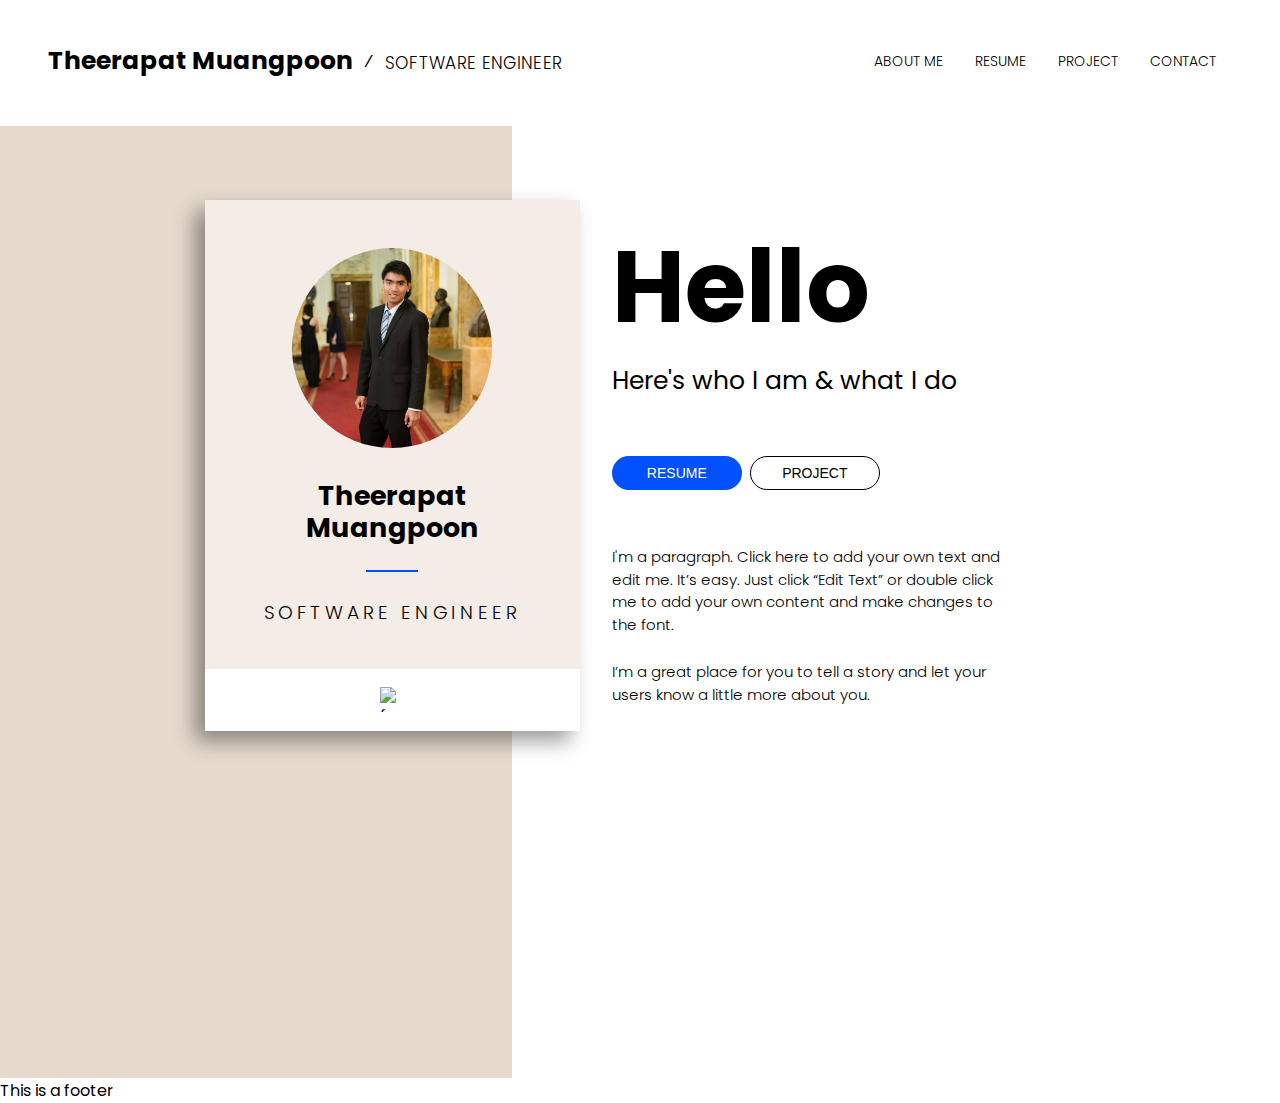
==== index.html @ 7ff553eb "first commit" ====
<!DOCTYPE html>
<html lang="en">
  <head>
    <meta charset="UTF-8" />
    <meta name="viewport" content="width=device-width, initial-scale=1.0" />
    <link href="css/styles.css" rel="stylesheet" />
    <link
      href="https://fonts.googleapis.com/css2?family=Poppins:wght@100;200;300;400;500;600;700&display=swap"
      rel="stylesheet"
    />
    <title>Personal Website</title>
  </head>

  <body>
    <header id="headbar">
      <div class="header-title">
        <p class="header-name">Theerapat Muangpoon</p>
        <pre class="header-position"> / </pre>
        <p class="header-position">Software Engineer</p>
      </div>
      <nav>
        <ul id="headbar-right">
          <li>
            <a href="./about">About Me</a>
          </li>
          <li>
            <a href="./resume.html">Resume</a>
          </li>
          <li>
            <a href="./project">Project</a>
          </li>
          <li>
            <a href="./contact">Contact</a>
          </li>
        </ul>
      </nav>
    </header>

    <main>
      <div id="spacer"></div>
      <div id="content">
        <div id="left-pane"></div>
        <div id="right-pane"></div>
      </div>
      <div id="content-card">
        <div id="card-profile">
          <img id="card-img" src="./photo.jpg" width="200px" height="200px" />
          <h2 id="card-name">
            Theerapat<br />
            Muangpoon
          </h2>
          <div id="card-divider"></div>
          <h3 id="card-position">Software Engineer</h3>
          <div id="social-links">
            <div id="social-links-group">
              <a
                href="https://www.facebook.com/theerapat.muangpoon/"
                rel="nofollow noopener"
                target="_blank"
                class="social-link"
                ><img
                  width="25px"
                  height="25px"
                  id="facebook"
                  alt="facebook"
                  src="https://static.wixstatic.com/media/0fdef751204647a3bbd7eaa2827ed4f9.png/v1/fill/w_50,h_50,al_c,q_85,usm_0.66_1.00_0.01/0fdef751204647a3bbd7eaa2827ed4f9.webp"
              /></a>
            </div>
          </div>
        </div>
        <div id="detail">
          <p id="detail-title">Hello</p>
          <p id="detail-subtitle">Here's who I am & what I do</p>
          <div id="button-group">
            <button class="button-filled">Resume</button>
            <button class="button-outlined">Project</button>
          </div>
          <p class="detail-paragraph">
            I'm a paragraph. Click here to add your own text and edit me. It’s
            easy. Just click “Edit Text” or double click me to add your own
            content and make changes to the font.
          </p>
          <p class="detail-paragraph">
            I’m a great place for you to tell a story and let your users know a
            little more about you.
          </p>
        </div>
      </div>
    </main>

    <footer>This is a footer</footer>
  </body>
</html>
---- css/styles.css ----
body {
  font-family: "Poppins", sans-serif;
  display: grid;
  margin: 0;
}

p {
  margin: 0;
}

header {
  display: flex;
  flex-flow: row nowrap;
  align-items: center;
  justify-content: space-between;
  padding: 3rem;
  position: fixed;
  background-color: white;
  left: 0;
  right: 0;
  z-index: 2;
}

.header-title {
  display: flex;
  flex-flow: row nowrap;
  align-items: flex-end;
}

.header-name {
  font-size: 25px;
  font-weight: bold;
  margin: 0;
  line-height: 1em;
}

.header-position {
  font-size: 17px;
  font-weight: 300;
  text-transform: uppercase;
  margin: 0;
  letter-spacing: 0.02em;
  line-height: 1.2em;
}

nav ul {
  list-style-type: none;
  padding: 0;
  display: flex;
  flex-flow: row nowrap;
  flex-basis: 20%;
  justify-content: space-between;
  margin: -1px 0;
}

nav a {
  text-decoration: none;
  text-transform: uppercase;
  color: #000000;
  font-size: 14px;
  font-weight: 300;
  padding: 1rem;
}

nav a:hover {
  color: #0050ff;
}

#content-card {
  position: absolute;
  top: 200px;
  margin-left: 16%;
  display: grid;
  grid-template-columns: auto auto;
}

#card-profile {
  background-color: #f4ece6;
  width: 375px;
  display: grid;
  grid-template-rows: min-content min-content min-content min-content 1fr;
  grid-template-columns: 100%;
  text-align: center;
  justify-content: center;
  box-shadow: -10px 10px 20px rgba(0, 0, 0, 0.4);
}

#card-img {
  margin: 3rem auto 0;
  border-radius: 50%;
}

#card-name {
  font-size: 27px;
  font-weight: bold;
  margin: 2rem 0 0;
  line-height: 1.2em;
}

#card-position {
  text-transform: uppercase;
  font-weight: 300;
  margin: 0 0 2.6rem;
  letter-spacing: 0.25rem;
}

#card-divider {
  margin: 1.6rem auto;
  height: 0;
  width: 50px;
  border: 1px solid #0050ff;
}

#social-links {
  background-color: white;
  width: 375px;
  display: grid;
  grid-template-columns: 1fr;
}

#social-links-group {
  display: flex;
  justify-content: center;
  align-items: center;
  margin: 14px 0;
}

.social-link {
  display: grid;
}

#facebook {
  object-fit: cover;
}

#spacer {
  height: 126px;
}

#content {
  display: grid;
  grid-template-columns: 2fr 3fr;
}

#left-pane {
  background-color: #e6dacd;
  height: auto;
  min-height: 952px;
}

#detail {
  padding-left: 2rem;
}

#detail-title {
  font-size: 100px;
  font-weight: bold;
  margin-top: 12px;
}

#detail-subtitle {
  font-size: 25px;
}

.detail-paragraph {
  font-size: 15px;
  font-weight: 300;
  max-width: 400px;
  line-height: 1.5em;
  padding-bottom: 25px;
}

#button-group {
  margin: 56px 0;
  display: grid;
  grid-template-columns: min-content min-content;
  grid-gap: 0.5rem;
}

.button-filled {
  text-transform: uppercase;
  font-size: 14px;
  font-weight: 500;
  color: white;
  background-color: #0151fe;
  height: 34px;
  width: 130px;
  border-radius: 17px;
  border: 2px solid #0151fe;
  cursor: pointer;
}
.button-filled:hover {
  transition: background-color 0.4s ease;
  background-color: white;
  color: black;
}

.button-outlined {
  text-transform: uppercase;
  font-size: 14px;
  font-weight: 500;
  color: black;
  background-color: white;
  height: 34px;
  width: 130px;
  border-radius: 17px;
  border: 1px solid black;
  cursor: pointer;
}
.button-outlined:hover {
  transition: background-color 0.4s ease 0s, border 0.4s ease 0s;
  background-color: #0151fe;
  border: none;
  color: white;
}
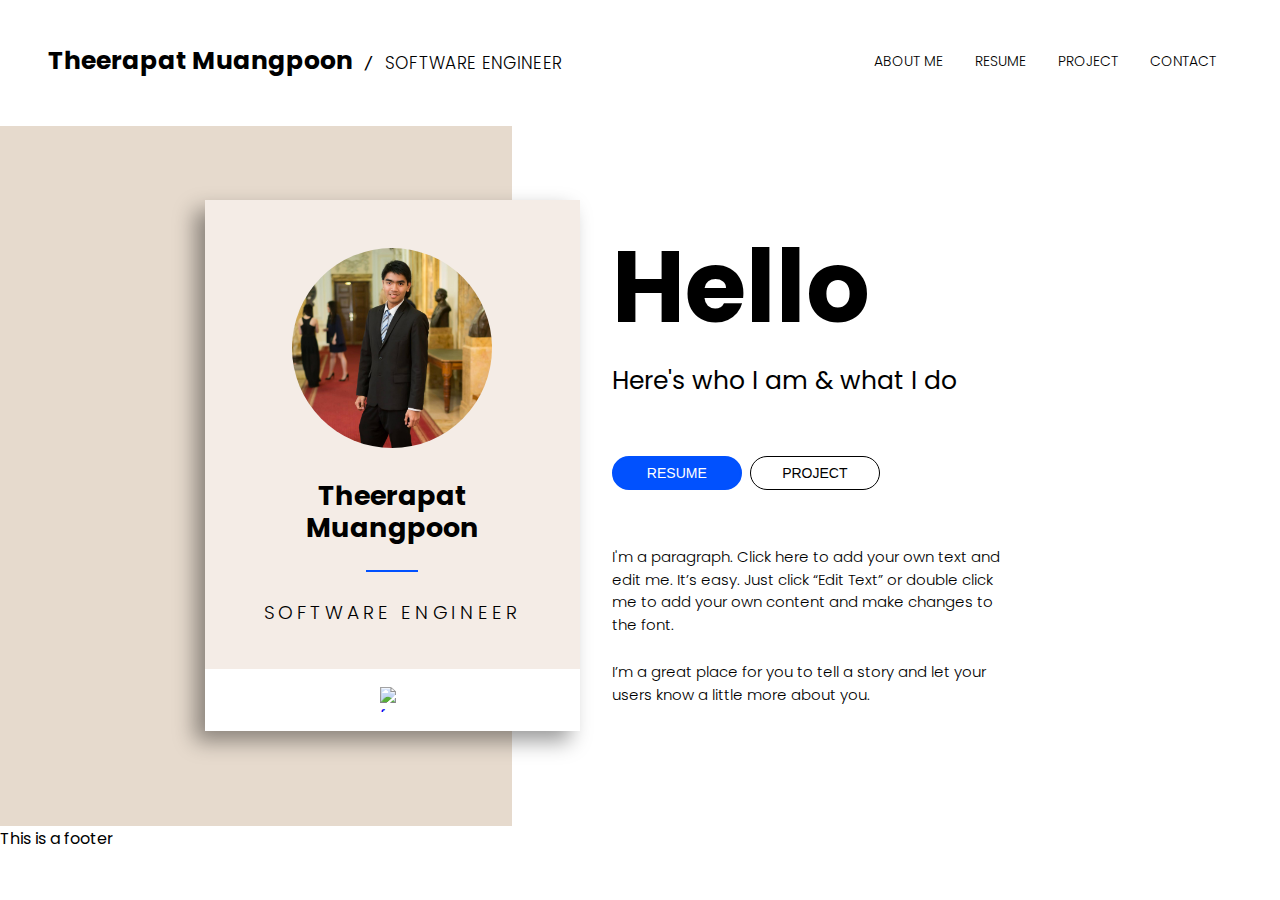
==== commit d2354920: "fix height" ====
--- a/index.html
+++ b/index.html
@@ -21,7 +21,7 @@
       <nav>
         <ul id="headbar-right">
           <li>
-            <a href="./about">About Me</a>
+            <a href="./index.html">About Me</a>
           </li>
           <li>
             <a href="./resume.html">Resume</a>
@@ -87,7 +87,6 @@
         </div>
       </div>
     </main>
-
     <footer>This is a footer</footer>
   </body>
 </html>
--- a/css/styles.css
+++ b/css/styles.css
@@ -145,7 +145,7 @@
 #left-pane {
   background-color: #e6dacd;
   height: auto;
-  min-height: 952px;
+  min-height: 700px;
 }
 
 #detail {
